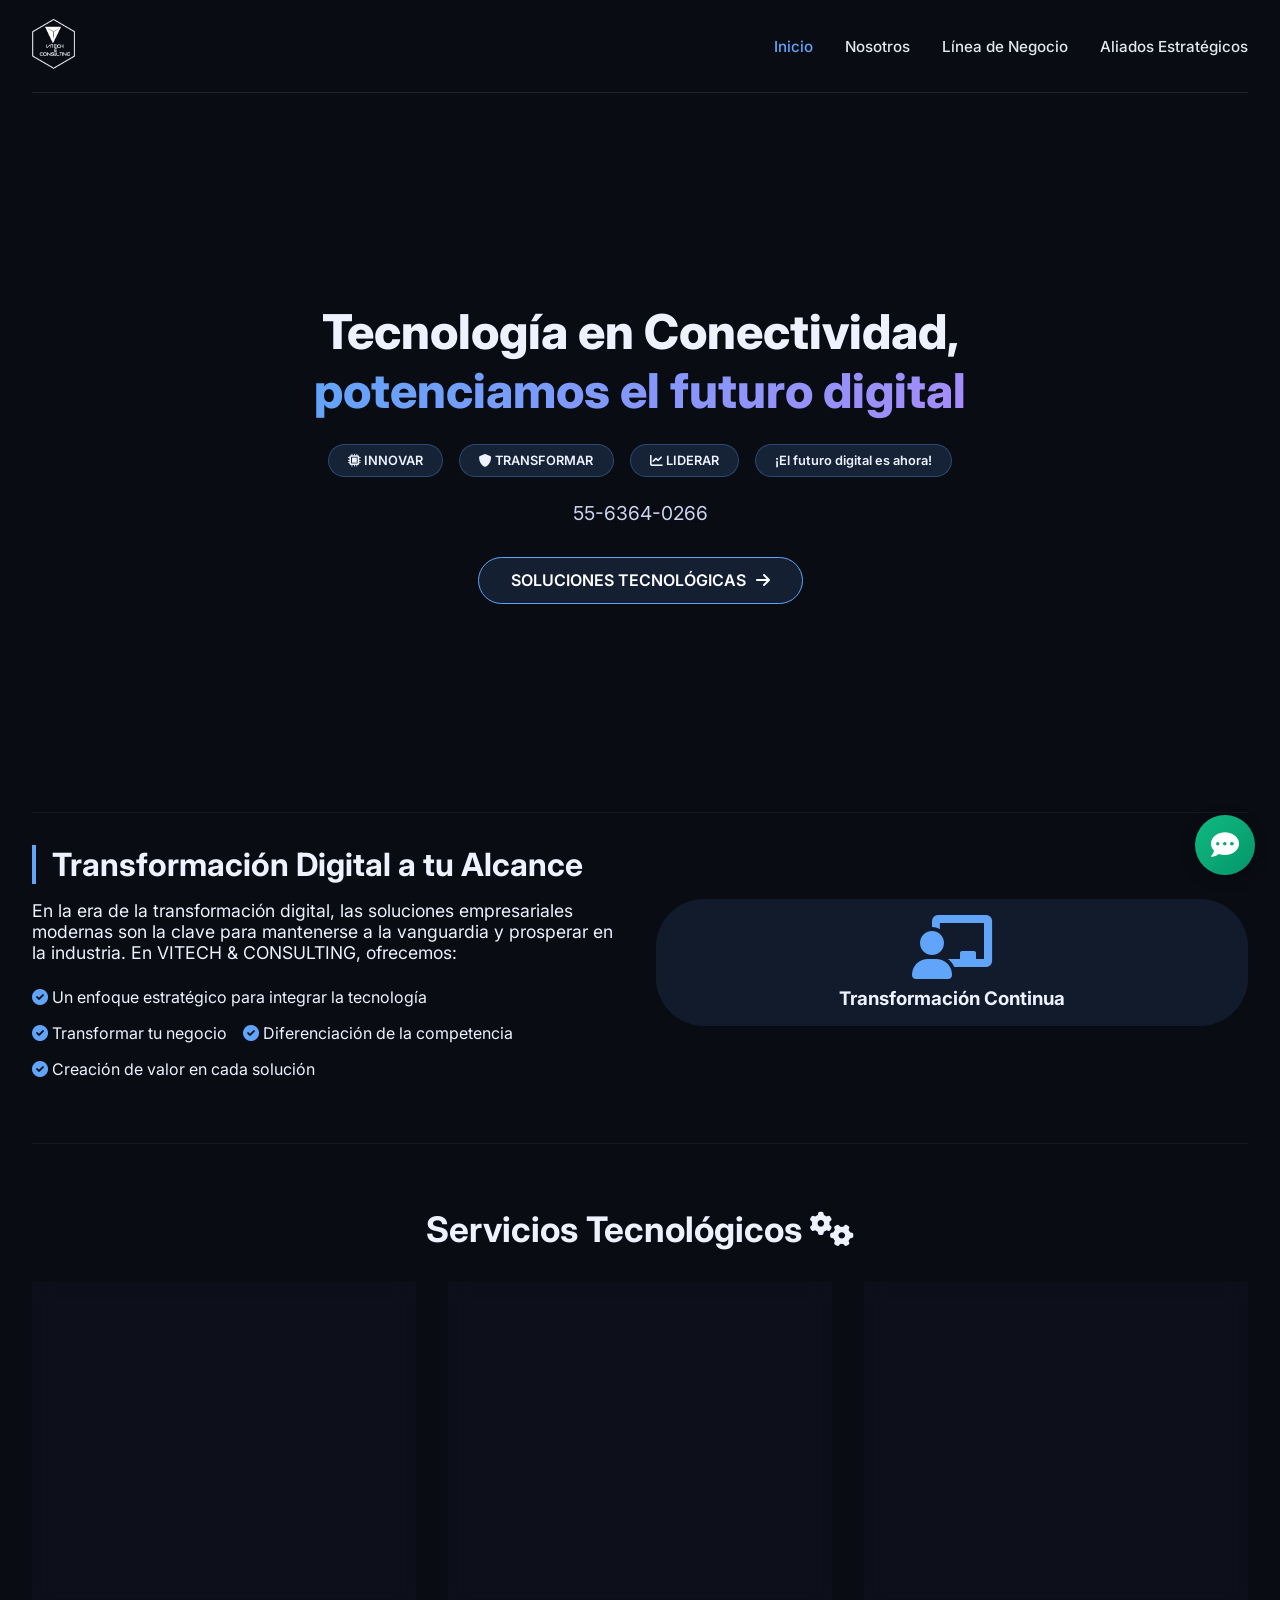
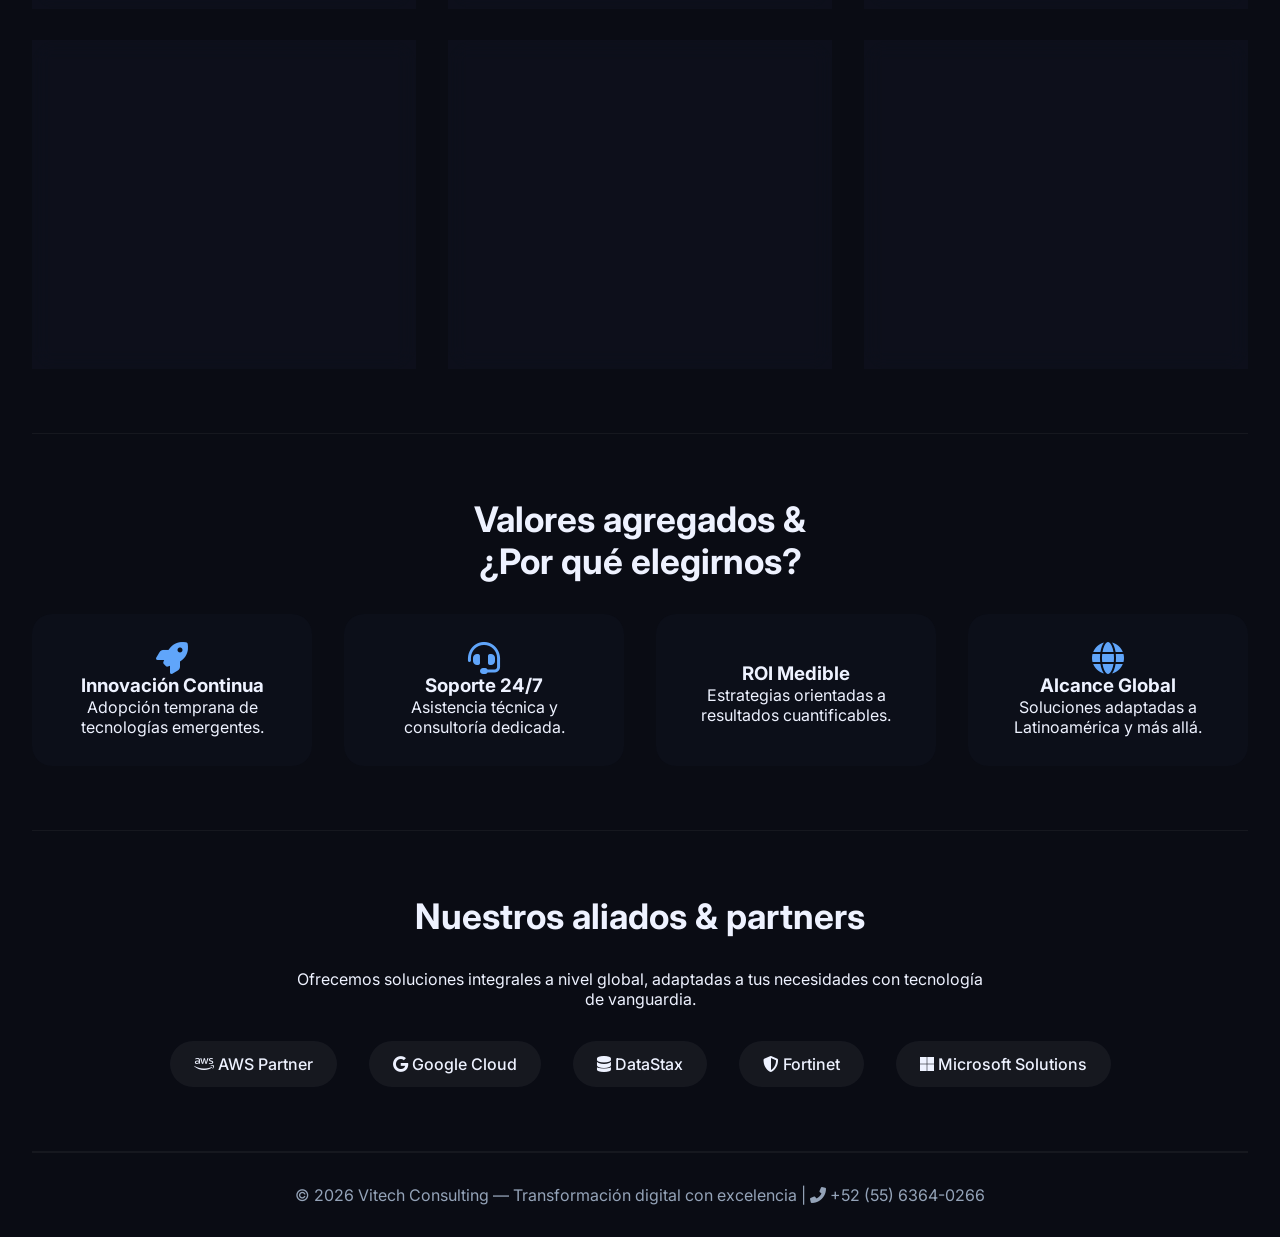
==== index.html @ 28c84def "new change" ====
<!DOCTYPE html>
<html lang="es">
<head>
    <meta charset="UTF-8">
    <meta name="viewport" content="width=device-width, initial-scale=1.0, user-scalable=yes">
    <title>Vitech Consulting - Asistente Virtual</title>
    <!-- Fuentes y estilos base -->
    <link href="https://fonts.googleapis.com/css2?family=Inter:opsz,wght@14..32,300;14..32,400;14..32,600;14..32,700;14..32,800&display=swap" rel="stylesheet">
    <link rel="stylesheet" href="https://cdnjs.cloudflare.com/ajax/libs/font-awesome/6.0.0-beta3/css/all.min.css">
    <style>
        * {
            margin: 0;
            padding: 0;
            box-sizing: border-box;
        }

        body {
            font-family: 'Inter', sans-serif;
            background: #0a0c14;
            color: #eef2ff;
            overflow-x: hidden;
        }

        /* ========== FONDO CARRUSEL ========== */
        .hero-carousel {
            position: fixed;
            top: 0;
            left: 0;
            width: 100%;
            height: 100%;
            z-index: 0;
            overflow: hidden;
        }
        .carousel-slides {
            position: relative;
            width: 100%;
            height: 100%;
        }
        .carousel-slide {
            position: absolute;
            top: 0;
            left: 0;
            width: 100%;
            height: 100%;
            background-size: cover;
            background-position: center;
            opacity: 0;
            transition: opacity 1.2s ease-in-out;
            filter: brightness(0.3) blur(2px);
            transform: scale(1.05);
        }
        .carousel-slide.active {
            opacity: 1;
        }
        .content-wrapper {
            position: relative;
            z-index: 2;
            max-width: 1400px;
            margin: 0 auto;
            padding: 0 2rem;
        }

        /* ========== NAVBAR ========== */
        .navbar {
            display: flex;
            justify-content: space-between;
            align-items: center;
            padding: 1.2rem 0;
            flex-wrap: wrap;
            gap: 1rem;
            border-bottom: 1px solid rgba(255,255,255,0.1);
        }
        .logo img {
            height: 50px;
            filter: brightness(0) invert(1);
        }
        .nav-links {
            display: flex;
            gap: 2rem;
            flex-wrap: wrap;
        }
        .nav-links a {
            color: #e2e8f0;
            text-decoration: none;
            font-weight: 500;
            transition: 0.3s;
            font-size: 0.95rem;
        }
        .nav-links a:hover, .nav-links a.active {
            color: #60a5fa;
        }

        /* ========== SECCIONES ========== */
        section {
            padding: 4rem 0;
            border-bottom: 1px solid rgba(255,255,255,0.05);
        }
        .hero {
            min-height: 80vh;
            display: flex;
            align-items: center;
            text-align: center;
        }
        .hero-content {
            width: 100%;
        }
        .hero-content h1 {
            font-size: 3rem;
            font-weight: 800;
            margin-bottom: 1.5rem;
        }
        .hero-gradient {
            background: linear-gradient(135deg, #60a5fa, #a78bfa);
            -webkit-background-clip: text;
            background-clip: text;
            color: transparent;
        }
        .hero-badges {
            display: flex;
            justify-content: center;
            gap: 1rem;
            flex-wrap: wrap;
            margin: 1.5rem 0;
        }
        .badge {
            background: rgba(96,165,250,0.15);
            backdrop-filter: blur(4px);
            padding: 0.5rem 1.2rem;
            border-radius: 40px;
            font-size: 0.8rem;
            font-weight: 600;
            border: 1px solid rgba(96,165,250,0.3);
        }
        .btn-outline {
            display: inline-flex;
            align-items: center;
            gap: 10px;
            background: rgba(96,165,250,0.1);
            border: 1px solid #60a5fa;
            padding: 0.8rem 2rem;
            border-radius: 40px;
            color: white;
            text-decoration: none;
            font-weight: 600;
            transition: 0.3s;
        }
        .btn-outline:hover {
            background: #60a5fa;
            color: #0a0c14;
        }
        .moving-icon {
            transition: transform 0.3s ease;
        }
        .btn-outline:hover .moving-icon {
            transform: translateX(5px);
        }
        .section-title {
            font-size: 2.2rem;
            margin-bottom: 2rem;
            text-align: center;
        }
        .services-grid {
            display: grid;
            grid-template-columns: repeat(auto-fit, minmax(300px, 1fr));
            gap: 2rem;
            margin-top: 2rem;
        }
        .service-card {
            background: rgba(15,18,31,0.7);
            backdrop-filter: blur(10px);
            border-radius: 24px;
            padding: 1.8rem;
            border: 1px solid rgba(96,165,250,0.2);
            transition: 0.3s;
        }
        .service-card:hover {
            border-color: #60a5fa;
            transform: translateY(-5px);
        }
        .card-icon {
            font-size: 2.5rem;
            color: #60a5fa;
            margin-bottom: 1rem;
        }
        .service-card h3 {
            margin-bottom: 0.8rem;
        }
        .service-card p {
            color: #cbd5f0;
            font-size: 0.9rem;
            line-height: 1.5;
            margin-bottom: 1rem;
        }
        .values-grid {
            display: grid;
            grid-template-columns: repeat(auto-fit, minmax(220px, 1fr));
            gap: 2rem;
            text-align: center;
        }
        .value-item {
            background: rgba(15,18,31,0.5);
            border-radius: 20px;
            padding: 1.8rem;
        }
        .partner-logos {
            display: flex;
            flex-wrap: wrap;
            justify-content: center;
            gap: 2rem;
        }
        .partner-logo {
            background: rgba(255,255,255,0.05);
            padding: 0.8rem 1.5rem;
            border-radius: 40px;
            font-weight: 500;
        }
        footer {
            text-align: center;
            padding: 2rem 0;
            border-top: 1px solid rgba(255,255,255,0.05);
            color: #94a3b8;
        }

        /* ========== ASISTENTE VIRTUAL VITECH ========== */
        .vitech-chat-btn {
            position: fixed;
            bottom: 25px;
            right: 25px;
            width: 60px;
            height: 60px;
            background: linear-gradient(135deg, #10b981, #059669);
            border-radius: 50%;
            display: flex;
            align-items: center;
            justify-content: center;
            cursor: pointer;
            z-index: 9999;
            box-shadow: 0 4px 15px rgba(0,0,0,0.3);
            transition: all 0.3s ease;
            border: none;
        }
        .vitech-chat-btn:hover {
            transform: scale(1.1);
            box-shadow: 0 6px 20px rgba(16,185,129,0.4);
        }
        .vitech-chat-btn i {
            font-size: 28px;
            color: white;
        }
        .vitech-chat-window {
            position: fixed;
            bottom: 100px;
            right: 25px;
            width: 380px;
            max-width: calc(100vw - 50px);
            height: 500px;
            max-height: calc(100vh - 130px);
            background: #0f121f;
            border-radius: 20px;
            box-shadow: 0 10px 40px rgba(0,0,0,0.4);
            display: none;
            flex-direction: column;
            z-index: 9998;
            border: 1px solid #2d3348;
            overflow: hidden;
            font-family: 'Inter', sans-serif;
        }
        .vitech-chat-header {
            background: linear-gradient(135deg, #059669, #047857);
            padding: 14px 18px;
            display: flex;
            justify-content: space-between;
            align-items: center;
            color: white;
            font-weight: 600;
        }
        .vitech-chat-header span {
            font-size: 16px;
        }
        .vitech-chat-close {
            cursor: pointer;
            font-size: 20px;
            opacity: 0.8;
            transition: 0.2s;
        }
        .vitech-chat-close:hover {
            opacity: 1;
        }
        .vitech-chat-messages {
            flex: 1;
            overflow-y: auto;
            padding: 15px;
            display: flex;
            flex-direction: column;
            gap: 10px;
            background: #0a0c14;
        }
        .vitech-message-user {
            background: #1e2a3a;
            color: white;
            align-self: flex-end;
            padding: 10px 14px;
            border-radius: 18px 18px 4px 18px;
            max-width: 80%;
            font-size: 13px;
        }
        .vitech-message-bot {
            background: #1f2937;
            color: #e5e7eb;
            align-self: flex-start;
            padding: 10px 14px;
            border-radius: 18px 18px 18px 4px;
            max-width: 80%;
            font-size: 13px;
            border: 1px solid #374151;
        }
        .vitech-chat-input-area {
            display: flex;
            padding: 12px;
            background: #0f121f;
            border-top: 1px solid #2d3348;
            gap: 8px;
        }
        .vitech-chat-input-area input {
            flex: 1;
            background: #1a1e2c;
            border: 1px solid #374151;
            color: white;
            padding: 10px 14px;
            border-radius: 25px;
            font-size: 13px;
            outline: none;
            font-family: 'Inter', sans-serif;
        }
        .vitech-chat-input-area input:focus {
            border-color: #10b981;
        }
        .vitech-chat-input-area button {
            background: #10b981;
            border: none;
            color: white;
            padding: 0 18px;
            border-radius: 25px;
            cursor: pointer;
            font-weight: 600;
            transition: 0.2s;
        }
        .vitech-chat-input-area button:hover {
            background: #059669;
        }
        .vitech-typing {
            color: #9ca3af;
            font-size: 12px;
            padding: 5px 12px;
            font-style: italic;
        }

        @media (max-width: 768px) {
            .content-wrapper {
                padding: 0 1rem;
            }
            .hero-content h1 {
                font-size: 2rem;
            }
            .nav-links {
                gap: 1rem;
            }
        }
    </style>
</head>
<body>

<!-- FONDO CARRUSEL con scroll dinámico -->
<div class="hero-carousel" id="bgCarousel">
    <div class="carousel-slides" id="carouselSlides"></div>
</div>

<div class="content-wrapper">
    <nav class="navbar">
        <div class="logo">
            <img src="./Vitech_files/Logo-Vitech-bco-150.webp" alt="Vitech Consulting">
        </div>
        <div class="nav-links">
            <a href="#inicio" class="active">Inicio</a>
            <a href="#nosotros">Nosotros</a>
            <a href="#servicios">Línea de Negocio</a>
            <a href="#aliados">Aliados Estratégicos</a>
        </div>
    </nav>

    <section id="inicio" class="hero">
        <div class="hero-content">
            <h1>Tecnología en Conectividad,<br> <span class="hero-gradient">potenciamos el futuro digital</span></h1>
            <div class="hero-badges">
                <span class="badge"><i class="fas fa-microchip"></i> INNOVAR</span>
                <span class="badge"><i class="fas fa-shield-alt"></i> TRANSFORMAR</span>
                <span class="badge"><i class="fas fa-chart-line"></i> LIDERAR</span>
                <span class="badge">¡El futuro digital es ahora!</span>
            </div>
            <p style="max-width: 700px; margin: 1rem auto; font-size: 1.2rem; color: #cbd5f0;">55-6364-0266</p>
            <div style="margin-top: 2rem;">
                <a href="#servicios" class="btn-outline" style="background: #60a5fa20; border:1px solid #60a5fa;">SOLUCIONES TECNOLÓGICAS <i class="fas fa-arrow-right moving-icon"></i></a>
            </div>
        </div>
    </section>

    <section id="nosotros" style="padding-top: 2rem;">
        <div style="display: flex; flex-wrap: wrap; gap: 2rem; align-items: center; justify-content: space-between;">
            <div style="flex:1; min-width: 240px;">
                <h2 style="font-size: 2rem; border-left: 4px solid #60a5fa; padding-left: 1rem;">Transformación Digital a tu Alcance</h2>
                <p style="margin-top: 1rem; font-size: 1.1rem;">En la era de la transformación digital, las soluciones empresariales modernas son la clave para mantenerse a la vanguardia y prosperar en la industria. En VITECH & CONSULTING, ofrecemos:</p>
                <div style="display: flex; gap: 1rem; margin-top: 1.5rem; flex-wrap: wrap;">
                    <span><i class="fas fa-check-circle" style="color:#60a5fa"></i> Un enfoque estratégico para integrar la tecnología</span>
                    <span><i class="fas fa-check-circle" style="color:#60a5fa"></i> Transformar tu negocio</span>
                    <span><i class="fas fa-check-circle" style="color:#60a5fa"></i> Diferenciación de la competencia</span>
                    <span><i class="fas fa-check-circle" style="color:#60a5fa"></i> Creación de valor en cada solución</span>
                </div>
            </div>
            <div style="flex:1; text-align: center;">
                <div style="background: rgba(96,165,250,0.1); border-radius: 3rem; padding: 1rem;">
                    <i class="fas fa-chalkboard-user" style="font-size: 4rem; color:#60a5fa"></i>
                    <h3 style="margin-top: 0.5rem;">Transformación Continua</h3>
                </div>
            </div>
        </div>
    </section>

    <section id="servicios">
        <h2 class="section-title">Servicios Tecnológicos <i class="fas fa-cogs moving-icon"></i></h2>
        <div class="services-grid">
            <div class="service-card">
                <div class="card-icon"><i class="fas fa-cloud-upload-alt moving-icon"></i></div>
                <h3>Cloud & DevOps</h3>
                <p>Arquitectura en la nube, migración y automatización CI/CD. Escalabilidad sin límites.</p>
                <p><strong>Infraestructura como código, optimización de costos.</strong></p>
                <a href="#" class="btn-outline">Ver más <i class="fas fa-arrow-right"></i></a>
            </div>
            <div class="service-card">
                <div class="card-icon"><i class="fas fa-brain moving-icon"></i></div>
                <h3>Telecomunicaciones</h3>
                <p>Diseña, implementa y gestiona sistemas para transmitir voz, datos y video a distancia.</p>
                <p><strong>Infraestructura de comunicación avanzada.</strong></p>
                <a href="#" class="btn-outline">Ver más <i class="fas fa-arrow-right"></i></a>
            </div>
            <div class="service-card">
                <div class="card-icon"><i class="fas fa-shield-hog moving-icon"></i></div>
                <h3>Ciberseguridad 360</h3>
                <p>Auditoría, gestión de vulnerabilidades, cumplimiento normativo y protección de activos.</p>
                <p><strong>Seguridad proactiva para tu empresa.</strong></p>
                <a href="#" class="btn-outline">Ver más <i class="fas fa-arrow-right"></i></a>
            </div>
            <div class="service-card">
                <div class="card-icon"><i class="fa-sharp fa-solid fa-chart-diagram"></i></div>
                <h3>Conectividad y Comunicaciones Unificadas</h3>
                <p>Integran telefonía IP, video, chat, presencia y correo en una sola plataforma.</p>
                <p><strong>Voz y Telefonía IP sobre VoIP.</strong></p>
                <a href="#" class="btn-outline">Ver más <i class="fas fa-arrow-right"></i></a>
            </div>
            <div class="service-card">
                <div class="card-icon"><i class="fa-sharp-duotone fa-solid fa-ethernet"></i></div>
                <h3>Cableado Estructurado</h3>
                <p>Instalaciones de entrada, sala de equipos, cableado troncal y área de trabajo.</p>
                <p><strong>Base física para voz, datos y video.</strong></p>
                <a href="#" class="btn-outline">Ver más <i class="fas fa-arrow-right"></i></a>
            </div>
            <div class="service-card">
                <div class="card-icon"><i class="fa-duotone fa-regular fa-cloud-arrow-down"></i></div>
                <h3>Cloud Connect</h3>
                <p>Conexiones privadas, seguras y de alto rendimiento entre infraestructura local y nube pública.</p>
                <p><strong>Conectividad privada, nube híbrida.</strong></p>
                <a href="#" class="btn-outline">Ver más <i class="fas fa-arrow-right"></i></a>
            </div>
        </div>
    </section>

    <section id="valores">
        <h2 class="section-title">Valores agregados & <br> ¿Por qué elegirnos?</h2>
        <div class="values-grid">
            <div class="value-item"><i class="fas fa-rocket" style="font-size: 2rem; color:#60a5fa"></i><h3>Innovación Continua</h3><p>Adopción temprana de tecnologías emergentes.</p></div>
            <div class="value-item"><i class="fas fa-headset" style="font-size: 2rem; color:#60a5fa"></i><h3>Soporte 24/7</h3><p>Asistencia técnica y consultoría dedicada.</p></div>
            <div class="value-item"><i class="fas fa-chart-simple" style="font-size: 2rem; color:#60a5fa"></i><h3>ROI Medible</h3><p>Estrategias orientadas a resultados cuantificables.</p></div>
            <div class="value-item"><i class="fas fa-globe" style="font-size: 2rem; color:#60a5fa"></i><h3>Alcance Global</h3><p>Soluciones adaptadas a Latinoamérica y más allá.</p></div>
        </div>
    </section>

    <section id="aliados">
        <h2 class="section-title">Nuestros aliados & partners</h2>
        <p style="text-align: center; max-width: 700px; margin: 0 auto 2rem auto;">Ofrecemos soluciones integrales a nivel global, adaptadas a tus necesidades con tecnología de vanguardia.</p>
        <div class="partner-logos">
            <div class="partner-logo"><i class="fab fa-aws"></i> AWS Partner</div>
            <div class="partner-logo"><i class="fab fa-google"></i> Google Cloud</div>
            <div class="partner-logo"><i class="fas fa-database"></i> DataStax</div>
            <div class="partner-logo"><i class="fas fa-shield"></i> Fortinet</div>
            <div class="partner-logo"><i class="fab fa-microsoft"></i> Microsoft Solutions</div>
        </div>
    </section>

    <footer>
        <p>© 2026 Vitech Consulting — Transformación digital con excelencia | <i class="fas fa-phone-alt"></i> +52 (55) 6364-0266</p>
    </footer>
</div>

<!-- ========== ASISTENTE VIRTUAL VITECH ========== -->
<div class="vitech-chat-btn" id="vitechChatBtn">
    <i class="fas fa-comment-dots"></i>
</div>

<div class="vitech-chat-window" id="vitechChatWindow">
    <div class="vitech-chat-header">
        <span><i class="fas fa-headset"></i> Asistente Vitech</span>
        <span class="vitech-chat-close" id="vitechChatClose">✕</span>
    </div>
    <div class="vitech-chat-messages" id="vitechChatMessages">
        <div class="vitech-message-bot">
            👋 ¡Hola! Soy el asistente de <strong>Vitech Consulting</strong>.<br>
            ¿Necesitas ayuda con <strong>soporte técnico</strong> o <strong>ventas</strong>?
        </div>
    </div>
    <div class="vitech-chat-input-area">
        <input type="text" id="vitechChatInput" placeholder="Escribe tu mensaje...">
        <button id="vitechSendBtn">Enviar</button>
    </div>
</div>

<script>
    // ========== CARRUSEL DE FONDO ==========
    const bgImages = [
        "https://images.unsplash.com/photo-1550751827-4bd374c3f58b?ixlib=rb-4.0.3&auto=format&fit=crop&w=2070&q=80",
        "https://images.unsplash.com/photo-1451187580459-43490279c0fa?ixlib=rb-4.0.3&auto=format&fit=crop&w=2072&q=80",
        "https://images.unsplash.com/photo-1518770660439-4636190af475?ixlib=rb-4.0.3&auto=format&fit=crop&w=2070&q=80",
        "https://images.unsplash.com/photo-1581091226033-d5c48150dbaa?ixlib=rb-4.0.3&auto=format&fit=crop&w=2070&q=80",
        "https://images.unsplash.com/photo-1526374965328-7f61d4dc18c5?ixlib=rb-4.0.3&auto=format&fit=crop&w=2070&q=80",
        "https://images.unsplash.com/photo-1581092160607-ee22621dd758?ixlib=rb-4.0.3&auto=format&fit=crop&w=2070&q=80",
        "https://images.unsplash.com/photo-1558494949-ef010cbdcc31?ixlib=rb-4.0.3&auto=format&fit=crop&w=2034&q=80"
    ];
    
    const carouselContainer = document.getElementById('carouselSlides');
    let currentIndex = 0;
    let slides = [];
    
    function initCarousel() {
        carouselContainer.innerHTML = '';
        const shuffled = [...bgImages];
        for (let i = shuffled.length - 1; i > 0; i--) {
            const j = Math.floor(Math.random() * (i + 1));
            [shuffled[i], shuffled[j]] = [shuffled[j], shuffled[i]];
        }
        const finalSlides = shuffled.slice(0, 6);
        finalSlides.forEach((imgUrl, idx) => {
            const slideDiv = document.createElement('div');
            slideDiv.className = 'carousel-slide';
            if (idx === 0) slideDiv.classList.add('active');
            slideDiv.style.backgroundImage = `url('${imgUrl}')`;
            carouselContainer.appendChild(slideDiv);
            slides.push(slideDiv);
        });
        if(slides.length === 0) {
            const fallback = document.createElement('div');
            fallback.className = 'carousel-slide active';
            fallback.style.backgroundColor = '#0a0c1a';
            carouselContainer.appendChild(fallback);
            slides.push(fallback);
        }
        currentIndex = 0;
    }
    
    function updateActiveSlide(newIndex) {
        if (!slides.length) return;
        slides.forEach(slide => slide.classList.remove('active'));
        const safeIndex = (newIndex % slides.length + slides.length) % slides.length;
        slides[safeIndex].classList.add('active');
        currentIndex = safeIndex;
    }
    
    function nextSlide() {
        if (!slides.length) return;
        updateActiveSlide((currentIndex + 1) % slides.length);
    }
    
    function prevSlide() {
        if (!slides.length) return;
        updateActiveSlide((currentIndex - 1 + slides.length) % slides.length);
    }
    
    let scrollTimeout = null;
    let lastScrollY = window.scrollY;
    
    window.addEventListener('scroll', () => {
        if (scrollTimeout) return;
        scrollTimeout = setTimeout(() => {
            const currentScroll = window.scrollY;
            const direction = currentScroll > lastScrollY ? 'down' : 'up';
            if (direction === 'down') nextSlide();
            else if (direction === 'up') prevSlide();
            lastScrollY = currentScroll;
            scrollTimeout = null;
        }, 80);
    });
    
    initCarousel();
    
    // Navegación activa por scroll
    const sections = document.querySelectorAll('section');
    const navLinks = document.querySelectorAll('.nav-links a');
    window.addEventListener('scroll', () => {
        let current = '';
        const scrollPos = window.scrollY + 150;
        sections.forEach(sec => {
            const secTop = sec.offsetTop;
            const secBottom = secTop + sec.offsetHeight;
            if (scrollPos >= secTop && scrollPos < secBottom) {
                current = sec.getAttribute('id');
            }
        });
        navLinks.forEach(link => {
            link.classList.remove('active');
            const href = link.getAttribute('href').substring(1);
            if (href === current) link.classList.add('active');
        });
        if (current === '' && window.scrollY < 100) navLinks[0].classList.add('active');
    });
    
    // ========== ASISTENTE VIRTUAL ==========
    (function() {
        const chatBtn = document.getElementById('vitechChatBtn');
        const chatWindow = document.getElementById('vitechChatWindow');
        const chatClose = document.getElementById('vitechChatClose');
        const chatMessages = document.getElementById('vitechChatMessages');
        const chatInput = document.getElementById('vitechChatInput');
        const sendBtn = document.getElementById('vitechSendBtn');
    
        chatBtn.addEventListener('click', () => {
            chatWindow.style.display = 'flex';
        });
        chatClose.addEventListener('click', () => {
            chatWindow.style.display = 'none';
        });
    
        function addMessage(sender, text, isUser = false) {
            const msgDiv = document.createElement('div');
            msgDiv.className = isUser ? 'vitech-message-user' : 'vitech-message-bot';
            msgDiv.innerHTML = isUser ? `🧑 ${text}` : `🤖 ${text}`;
            chatMessages.appendChild(msgDiv);
            chatMessages.scrollTop = chatMessages.scrollHeight;
        }
    
        function showTypingIndicator() {
            const typingDiv = document.createElement('div');
            typingDiv.className = 'vitech-typing';
            typingDiv.id = 'vitechTyping';
            typingDiv.innerHTML = '✍️ Escribiendo...';
            chatMessages.appendChild(typingDiv);
            chatMessages.scrollTop = chatMessages.scrollHeight;
        }
    
        function removeTypingIndicator() {
            const typing = document.getElementById('vitechTyping');
            if (typing) typing.remove();
        }
    
        function getBotResponse(userMsg) {
            const msg = userMsg.toLowerCase().trim();
    
            // Soporte técnico
            if (msg.includes('no prende') || msg.includes('no enciende') || msg.includes('pantalla negra'))
                return '🔧 Revisa el cable de poder y prueba otro enchufe. Si es laptop, mantén encendido 30 segundos. ¿Necesitas asistencia a domicilio?';
            if (msg.includes('lento') || msg.includes('congelado') || msg.includes('tarda'))
                return '🐢 Puede ser falta de RAM o disco lleno. Ofrecemos mantenimiento desde $500 MXN. ¿Te interesa cotizar?';
            if (msg.includes('virus') || msg.includes('malware'))
                return '🛡️ Limpieza de virus: $350 MXN. Incluye diagnóstico y eliminación. ¿Agendamos cita?';
            if (msg.includes('wifi') || msg.includes('internet'))
                return '🌐 Reinicia módem y router. En Windows usa "solucionador de redes". Si persiste, revisamos tu tarjeta de red.';
    
            // Ventas
            if (msg.includes('precio') || msg.includes('costo'))
                return '💰 ¿Buscas laptop, PC de escritorio, monitor o mantenimiento? Dime qué producto te interesa.';
            if (msg.includes('laptop'))
                return '💻 Laptops desde $8,500 MXN (básica) hasta $25,000 MXN (gamer). ¿Qué uso le darás?';
            if (msg.includes('pc') || msg.includes('escritorio') || msg.includes('torre'))
                return '🖥️ PCs desde $6,000 MXN (oficina) hasta $35,000 MXN (gaming/edición). ¿Necesitas cotización?';
            if (msg.includes('monitor'))
                return '📺 Monitores: 22" $2,200 | 24" $2,800 | 27" $3,800 | 32" $4,500 MXN.';
            if (msg.includes('mantenimiento'))
                return '🧹 Preventivo: $500 (limpieza física + software). Correctivo desde $350.';
    
            // Contacto
            if (msg.includes('contacto') || msg.includes('hablar con humano'))
                return '📞 Tel: 55 6364-0266 | Email: contacto@vitech.com | Horario: 9am-7pm';
            if (msg.includes('dirección'))
                return '📍 Av. Tecnológico #123, CDMX. También hacemos visitas a domicilio.';
    
            // Saludos
            if (msg.includes('hola') || msg.includes('buenas'))
                return '¡Hola! ¿En qué puedo ayudarte hoy? (soporte técnico o ventas)';
            if (msg.includes('gracias'))
                return '¡De nada! Quedo atento a más dudas. 😊';
    
            return 'No entendí. ¿Podrías especificar si es sobre soporte técnico (fallas, virus) o ventas (precios, equipos)?';
        }
    
        function sendMessage() {
            const userText = chatInput.value.trim();
            if (userText === '') return;
    
            addMessage('', userText, true);
            chatInput.value = '';
    
            showTypingIndicator();
            setTimeout(() => {
                removeTypingIndicator();
                const botResponse = getBotResponse(userText);
                addMessage('', botResponse, false);
            }, 600);
        }
    
        sendBtn.addEventListener('click', sendMessage);
        chatInput.addEventListener('keypress', (e) => {
            if (e.key === 'Enter') sendMessage();
        });
    
        // Auto-apertura después de 3 segundos
        setTimeout(() => {
            if (chatWindow.style.display !== 'flex') {
                chatWindow.style.display = 'flex';
            }
        }, 3000);
    })();
</script>
</body>
</html>
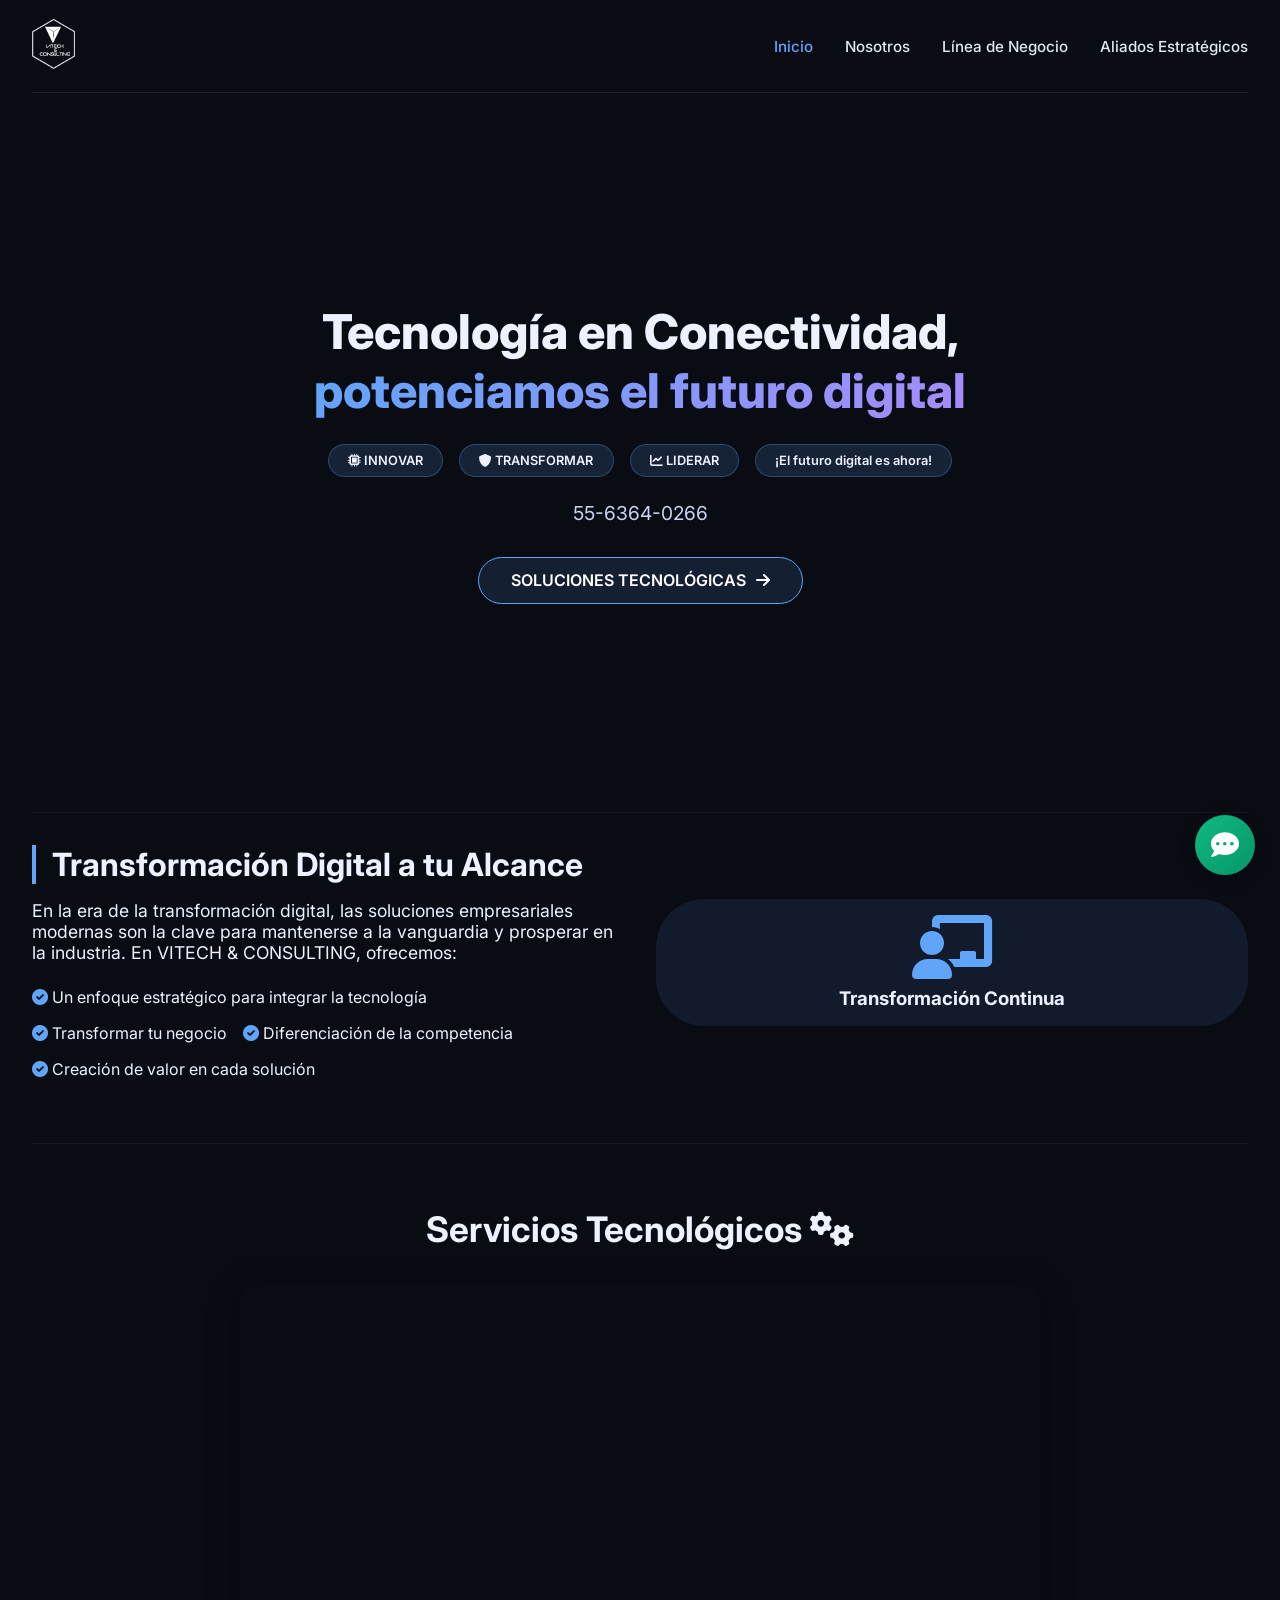
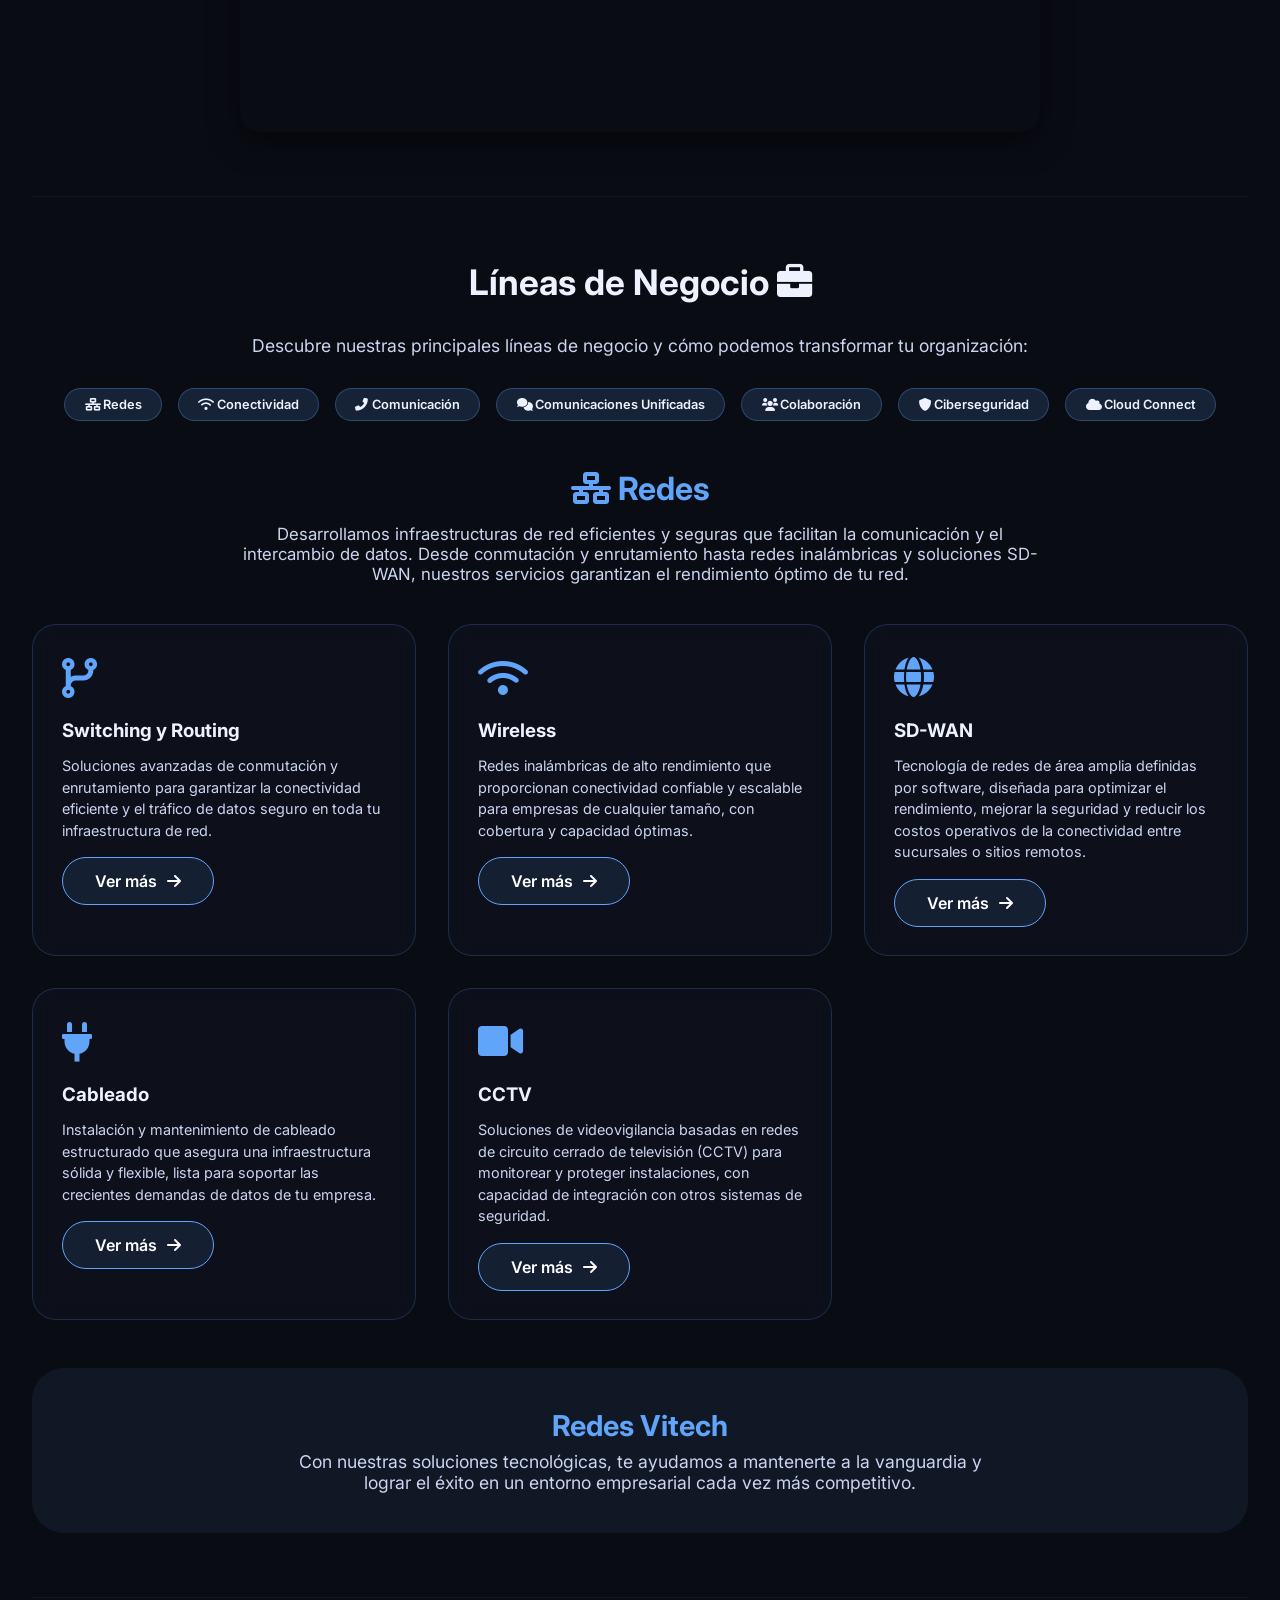
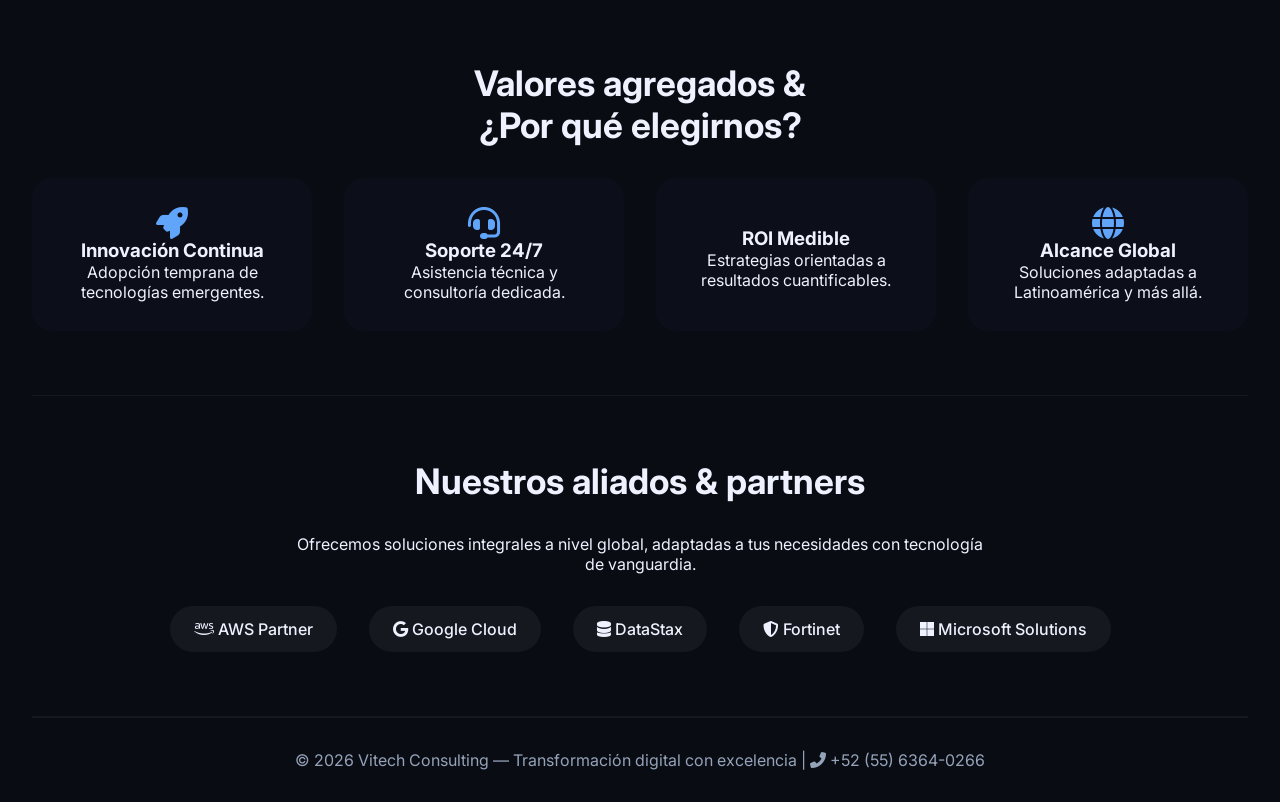
==== commit 9622093c: "Update index.html" ====
--- a/index.html
+++ b/index.html
@@ -383,7 +383,7 @@
         <div class="nav-links">
             <a href="#inicio" class="active">Inicio</a>
             <a href="#nosotros">Nosotros</a>
-            <a href="#servicios">Línea de Negocio</a>
+            <a href="#lineas-de-negocio">Línea de Negocio</a>
             <a href="#aliados">Aliados Estratégicos</a>
         </div>
     </nav>
@@ -425,51 +425,80 @@
         </div>
     </section>
 
-    <section id="servicios">
+    <section id="servicios" style="text-align: center;">
         <h2 class="section-title">Servicios Tecnológicos <i class="fas fa-cogs moving-icon"></i></h2>
+        <div style="max-width: 800px; margin: 0 auto; border-radius: 20px; overflow: hidden; box-shadow: 0 10px 30px rgba(0,0,0,0.5);">
+            <div style="position: relative; padding-bottom: 56.25%; height: 0;">
+                <iframe style="position: absolute; top: 0; left: 0; width: 100%; height: 100%; border: none;"
+                    src="https://www.youtube.com/watch?v=WyGZ4kamm6A&t=4s"
+                    allow="accelerometer; autoplay; clipboard-write; encrypted-media; gyroscope; picture-in-picture"
+                    allowfullscreen>
+                </iframe>
+            </div>
+        </div>
+    </section>
+
+    <section id="lineas-de-negocio">
+        <h2 class="section-title">Líneas de Negocio <i class="fas fa-briefcase moving-icon"></i></h2>
+        <p style="text-align: center; max-width: 800px; margin: 0 auto 2rem auto; font-size: 1.1rem; color: #cbd5f0;">
+            Descubre nuestras principales líneas de negocio y cómo podemos transformar tu organización:
+        </p>
+
+        <div class="hero-badges" style="margin-bottom: 3rem;">
+            <span class="badge"><i class="fas fa-network-wired"></i> Redes</span>
+            <span class="badge"><i class="fas fa-wifi"></i> Conectividad</span>
+            <span class="badge"><i class="fas fa-phone-alt"></i> Comunicación</span>
+            <span class="badge"><i class="fas fa-comments"></i> Comunicaciones Unificadas</span>
+            <span class="badge"><i class="fas fa-users"></i> Colaboración</span>
+            <span class="badge"><i class="fas fa-shield-alt"></i> Ciberseguridad</span>
+            <span class="badge"><i class="fas fa-cloud"></i> Cloud Connect</span>
+        </div>
+
+        <h3 style="text-align: center; font-size: 2rem; color: #60a5fa; margin-bottom: 1rem;">
+            <i class="fas fa-network-wired"></i> Redes
+        </h3>
+        <p style="text-align: center; max-width: 800px; margin: 0 auto 2.5rem auto; color: #cbd5f0; font-size: 1.05rem;">
+            Desarrollamos infraestructuras de red eficientes y seguras que facilitan la comunicación y el intercambio de datos. Desde conmutación y enrutamiento hasta redes inalámbricas y soluciones SD-WAN, nuestros servicios garantizan el rendimiento óptimo de tu red.
+        </p>
+
         <div class="services-grid">
             <div class="service-card">
-                <div class="card-icon"><i class="fas fa-cloud-upload-alt moving-icon"></i></div>
-                <h3>Cloud & DevOps</h3>
-                <p>Arquitectura en la nube, migración y automatización CI/CD. Escalabilidad sin límites.</p>
-                <p><strong>Infraestructura como código, optimización de costos.</strong></p>
+                <div class="card-icon"><i class="fas fa-code-branch"></i></div>
+                <h3>Switching y Routing</h3>
+                <p>Soluciones avanzadas de conmutación y enrutamiento para garantizar la conectividad eficiente y el tráfico de datos seguro en toda tu infraestructura de red.</p>
                 <a href="#" class="btn-outline">Ver más <i class="fas fa-arrow-right"></i></a>
             </div>
             <div class="service-card">
-                <div class="card-icon"><i class="fas fa-brain moving-icon"></i></div>
-                <h3>Telecomunicaciones</h3>
-                <p>Diseña, implementa y gestiona sistemas para transmitir voz, datos y video a distancia.</p>
-                <p><strong>Infraestructura de comunicación avanzada.</strong></p>
+                <div class="card-icon"><i class="fas fa-wifi"></i></div>
+                <h3>Wireless</h3>
+                <p>Redes inalámbricas de alto rendimiento que proporcionan conectividad confiable y escalable para empresas de cualquier tamaño, con cobertura y capacidad óptimas.</p>
                 <a href="#" class="btn-outline">Ver más <i class="fas fa-arrow-right"></i></a>
             </div>
             <div class="service-card">
-                <div class="card-icon"><i class="fas fa-shield-hog moving-icon"></i></div>
-                <h3>Ciberseguridad 360</h3>
-                <p>Auditoría, gestión de vulnerabilidades, cumplimiento normativo y protección de activos.</p>
-                <p><strong>Seguridad proactiva para tu empresa.</strong></p>
+                <div class="card-icon"><i class="fas fa-globe"></i></div>
+                <h3>SD-WAN</h3>
+                <p>Tecnología de redes de área amplia definidas por software, diseñada para optimizar el rendimiento, mejorar la seguridad y reducir los costos operativos de la conectividad entre sucursales o sitios remotos.</p>
                 <a href="#" class="btn-outline">Ver más <i class="fas fa-arrow-right"></i></a>
             </div>
             <div class="service-card">
-                <div class="card-icon"><i class="fa-sharp fa-solid fa-chart-diagram"></i></div>
-                <h3>Conectividad y Comunicaciones Unificadas</h3>
-                <p>Integran telefonía IP, video, chat, presencia y correo en una sola plataforma.</p>
-                <p><strong>Voz y Telefonía IP sobre VoIP.</strong></p>
+                <div class="card-icon"><i class="fas fa-plug"></i></div>
+                <h3>Cableado</h3>
+                <p>Instalación y mantenimiento de cableado estructurado que asegura una infraestructura sólida y flexible, lista para soportar las crecientes demandas de datos de tu empresa.</p>
                 <a href="#" class="btn-outline">Ver más <i class="fas fa-arrow-right"></i></a>
             </div>
             <div class="service-card">
-                <div class="card-icon"><i class="fa-sharp-duotone fa-solid fa-ethernet"></i></div>
-                <h3>Cableado Estructurado</h3>
-                <p>Instalaciones de entrada, sala de equipos, cableado troncal y área de trabajo.</p>
-                <p><strong>Base física para voz, datos y video.</strong></p>
+                <div class="card-icon"><i class="fas fa-video"></i></div>
+                <h3>CCTV</h3>
+                <p>Soluciones de videovigilancia basadas en redes de circuito cerrado de televisión (CCTV) para monitorear y proteger instalaciones, con capacidad de integración con otros sistemas de seguridad.</p>
                 <a href="#" class="btn-outline">Ver más <i class="fas fa-arrow-right"></i></a>
             </div>
-            <div class="service-card">
-                <div class="card-icon"><i class="fa-duotone fa-regular fa-cloud-arrow-down"></i></div>
-                <h3>Cloud Connect</h3>
-                <p>Conexiones privadas, seguras y de alto rendimiento entre infraestructura local y nube pública.</p>
-                <p><strong>Conectividad privada, nube híbrida.</strong></p>
-                <a href="#" class="btn-outline">Ver más <i class="fas fa-arrow-right"></i></a>
-            </div>
+        </div>
+
+        <div style="text-align: center; margin-top: 3rem; padding: 2.5rem; background: rgba(96,165,250,0.08); border-radius: 2rem;">
+            <h3 style="color: #60a5fa; font-size: 1.8rem;">Redes Vitech</h3>
+            <p style="max-width: 700px; margin: 0.5rem auto 0; color: #cbd5f0; font-size: 1.1rem;">
+                Con nuestras soluciones tecnológicas, te ayudamos a mantenerte a la vanguardia y lograr el éxito en un entorno empresarial cada vez más competitivo.
+            </p>
         </div>
     </section>
 
